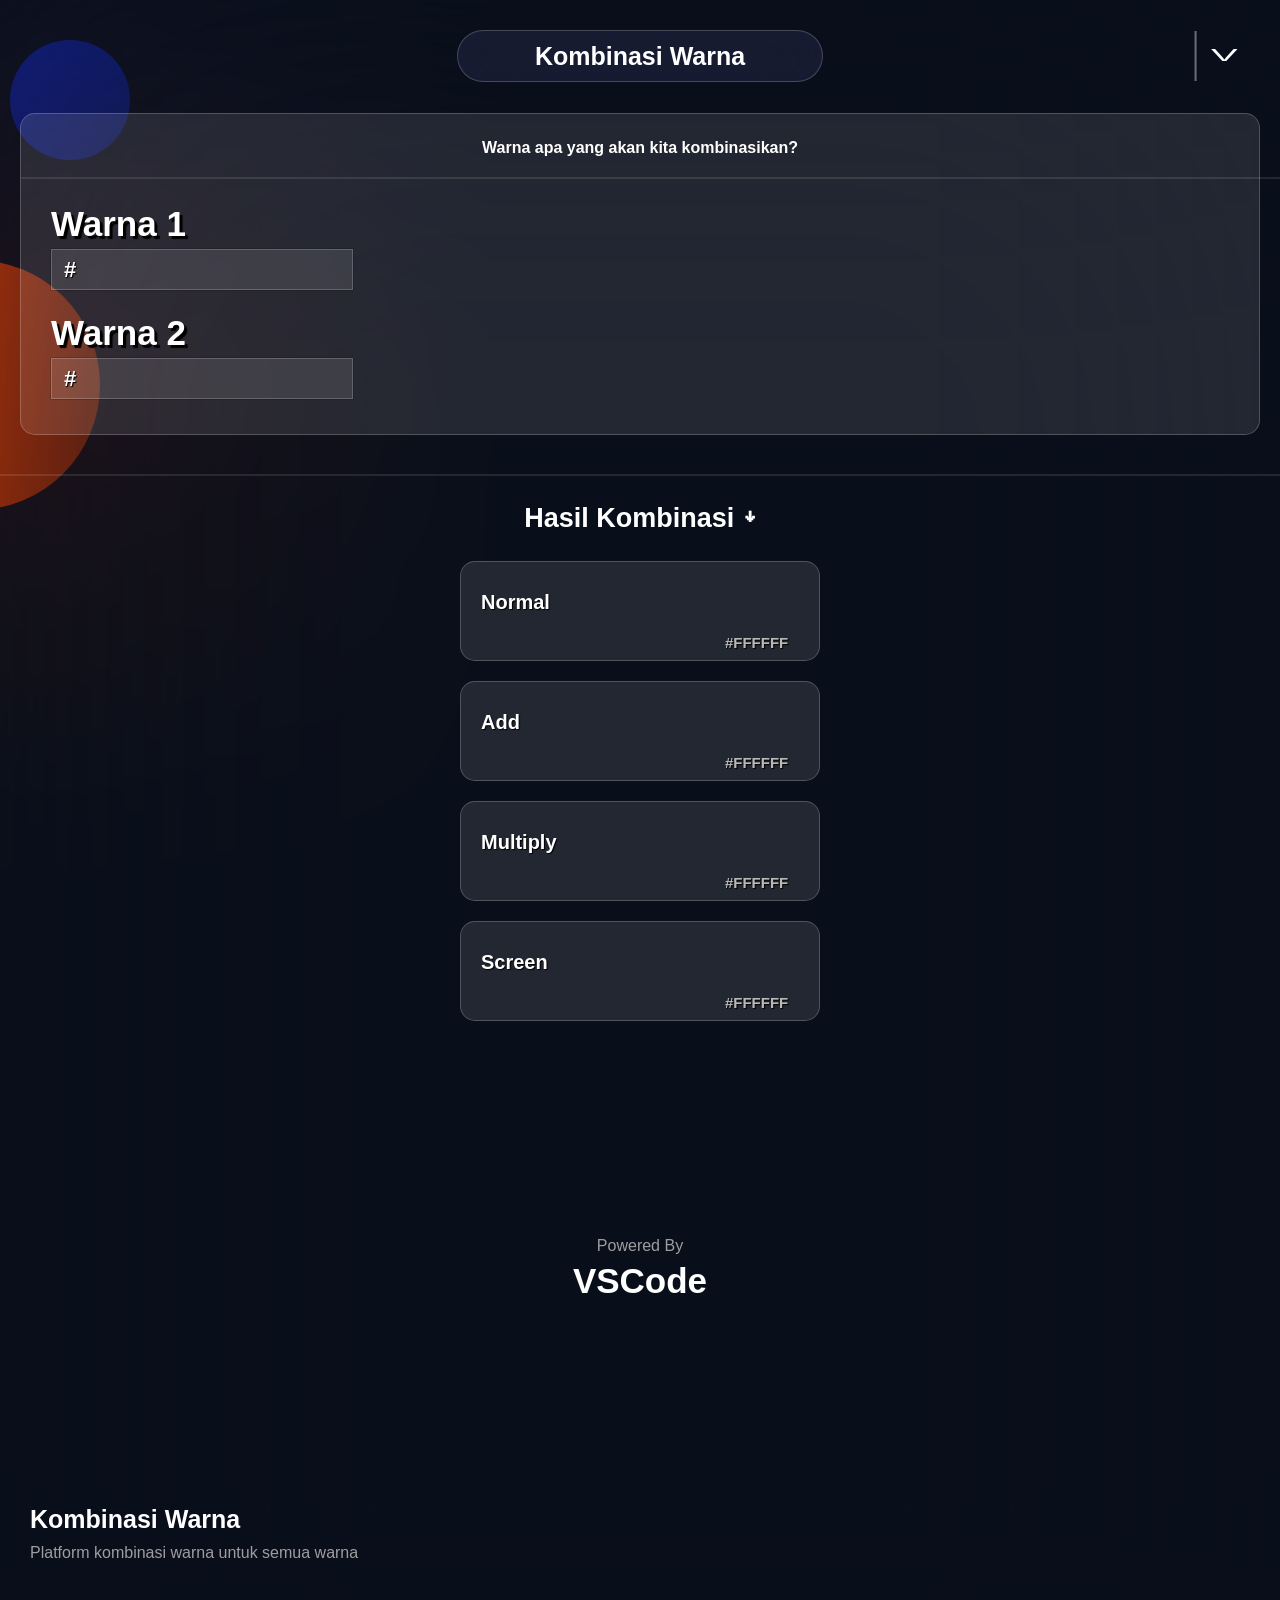
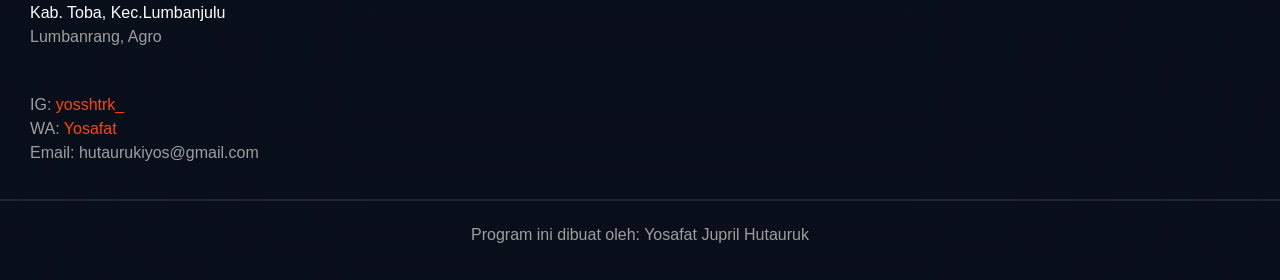
==== index.html @ 2672de22 "Update index.html" ====
<!doctype html>

<html>

<head>

   <title>TESTING</title>

   <meta name="viewport" content="width=device-width, initial-scale=1.0">

   <link href="style.css" rel="stylesheet">

   <script src="script.js"></script>

</head>

<body>

   <div class="judul">

      <p class="judull">Kombinasi Warna</p>

   </div>

   <div class="latar">

         <br><br><br><br><br>

      <div class="inputWarna">

         <p class="q">Warna apa yang akan kita kombinasikan?</p><br>

         <hr>

         <p class="teks1">

            Warna 1<br>

            <input type="text" class="warna1" id="input1" maxlength="6" 

               oninput="this.value = this.value.replace(/[^0-9A-Fa-f]/g, '').toUpperCase(); hitungWarna();">

            <div class="pagarr" id="pagarr1">

               <div class="pagar">#</div>

            </div>

         </p>

         

         <p class="teks2">

            Warna 2<br>

            <input type="text" class="warna2" id="input2" maxlength="6" 

               oninput="this.value = this.value.replace(/[^0-9A-Fa-f]/g, '').toUpperCase(); hitungWarna();">

            <div class="pagarr2" id="pagarr2">

               <div class="pagar2">#</div>

            </div>

         </p>

      </div> <br><br><br>



      <hr>

      <p class="teks3">Hasil Kombinasi ￬</p>



      <div class="slider-container">

         <div class="kamar">

            <div class="hasilWarna" id="boxNormal">

               <p>Normal</p>

               <p class="kode" id="kodeNormal">#FFFFFF</p>

            </div>

            <div class="hasilWarna" id="boxAdd">

               <p>Add</p>

               <p class="kode" id="kodeAdd">#FFFFFF</p>

            </div>

            <div class="hasilWarna" id="boxMultiply">

               <p>Multiply</p>

               <p class="kode" id="kodeMultiply">#FFFFFF</p>

            </div>

            <div class="hasilWarna" id="boxScreen">

               <p>Screen</p>

               <p class="kode" id="kodeScreen">#FFFFFF</p>

            </div>

         </div>

      

         <div class="kamar">

            <div class="hasilWarna" id="boxDarken">

               <p>Darken</p>

               <p class="kode" id="kodeDarken">#FFFFFF</p>

            </div>

            <div class="hasilWarna" id="boxLighten">

               <p>Lighten</p>

               <p class="kode" id="kodeLighten">#FFFFFF</p>

            </div>

            <div class="hasilWarna" id="boxDifference">

               <p>Difference</p>

               <p class="kode" id="kodeDifference">#FFFFFF</p>

            </div>

            <div class="hasilWarna" id="boxExclusion">

               <p>Exclusion</p>

               <p class="kode" id="kodeExclusion">#FFFFFF</p>

            </div>

         </div>

      

         <div class="kamar">

            <div class="hasilWarna" id="boxOverlay">

               <p>Overlay</p>

               <p class="kode" id="kodeOverlay">#FFFFFF</p>

            </div>

            <div class="hasilWarna" id="boxHardLight">

               <p>Hard Light</p>

               <p class="kode" id="kodeHardLight">#FFFFFF</p>

            </div>

            <div class="hasilWarna" id="boxSoftLight">

               <p>Soft Light</p>

               <p class="kode" id="kodeSoftLight">#FFFFFF</p>

            </div>

            <div class="hasilWarna" id="boxColorDodge">

               <p>Color Dodge</p>

               <p class="kode" id="kodeColorDodge">#FFFFFF</p>

            </div>

            <button type="button" class="tukar" onclick="tukar()">Tukar ↳↰</button>

         </div>

      

         <div class="kamar">

            <div class="hasilWarna" id="boxHue">

               <p>Hue</p>

               <p class="kode" id="kodeHue">#FFFFFF</p>

            </div>

            <div class="hasilWarna" id="boxColor">

               <p>Color</p>

               <p class="kode" id="kodeColor">#FFFFFF</p>

            </div>

            <div class="hasilWarna" id="boxColorBurn">

               <p>Color Burn</p>

               <p class="kode" id="kodeColorBurn">#FFFFFF</p>

            </div>

            <div class="hasilWarna" id="boxLuminosity">

               <p>Luminosity</p>

               <p class="kode" id="kodeLuminosity">#FFFFFF</p>

            </div>

            <button type="button" class="tukar" onclick="tukar()">Tukar ↳↰</button>

         </div>

      </div>

      

      <br><br><br><br><br><br><br>

      <p class="poweredBy">Powered By</p>

      <p class="by">VSCode</p>

      <br><br><br><br><br><br><br><br>

      <div class="penutup">

         <p class="penutup1">Kombinasi Warna</p>

         <p class="penutup2">Platform kombinasi warna untuk semua warna</p>

         <br><br>

         <p class="penutup3">Kab. Toba, Kec.Lumbanjulu</p>

         <p class="penutup4">Lumbanrang, Agro</p>

         <br>

         <p class="penutup5">IG: <a href="https://www.instagram.com/yosshtrk_">yosshtrk_</a></p>

         <p class="penutup6">WA: <a href="https://wa.me/6283892404543">Yosafat</a></p>

         <p class="penutup6">Email: hutaurukiyos@gmail.com</p>

      </div><br><br>

      

   <hr>

   <footer>

      <p class="footer">Program ini dibuat oleh: Yosafat Jupril Hutauruk</p>

   </footer>

   </div>

   

  <iframe src="https://github.com/EinSof2026/kombinasi-warna/ind.html" id="penjelasan"></iframe>

   

  <button type="button" onclick="v()" id="v" class="v">V</button>

  <button type="button" onclick="vevet()" id="vevet" class="vevet">V</button>

   

   <p class="v1" id="v1">V</p>

   

   <div class="bulat1"></div>

   <div class="bulat2"></div>

   <div class="bulat3"></div>

</body>

</html>
---- style.css ----
@keyframes bulat1{
   0%{
      opacity: 0.3;
   }

   100%{
      opacity: 1;
   }
}

@keyframes bulat2{
   0%{
      opacity: 0.7;
      top: 240px;
      background: rgba(96, 7, 155, 0.609);
   }

   100%{
      opacity: 1;
      top: 400px;
      background: rgba(56, 26, 189, 0.609);
   }
}

html{
   overflow-x: hidden;
}

body {
   color: white;
   font-family: arial;
   background: rgb(11, 17, 30);
   margin: 0;
   padding: 0;
   width: 100%;
   height: 100%;
   overflow-x: hidden;
   position: relative;
}

.judul{
   background: rgba(150, 150, 250, 0.1);
   justify-content: center;
   align-items: center;
   display: flex;
   height: 50px;
   width: 364px;
   border: 1px solid rgba(255, 255, 255, 0.2);
   border-radius: 40px;
   font-size: 13px;
   backdrop-filter: blur(30px);
   position: fixed;
   top: 30px;
   z-index: 99;
   left: 50%;
   transform: translateX(-50%);
}

.judull{
   color: white;
   text-decoration: none;
   font-weight: bold;
   font-size: 25px;
}

.v{
  background: transparent;
  color: transparent;
  font-family: Consolas;
  border-left: 1px solid rgba(255, 255, 255, 0.4);
  border-right: none;
  border-top: none;
  border-bottom: none;
  border-top-right-radius: 13px;
  border-bottom-right-radius: 13px;
  padding: 0;
  margin: 0;
  width: 25px;
  height: 50px;
  position: fixed;
  top: 30.5px;
  right: 42px;
  transform: scaleX(2.5);
  z-index: 999;
  visibility: visible;
}

.vevet{
  background: transparent;
  color: transparent;
  font-family: Consolas;
  border-left: none;
  border-right: 1px solid rgba(255, 255, 255, 0.4);
  border-top: none;
  border-bottom: none;
  border-top-left-radius: 13px;
  border-bottom-left-radius: 13px;
  padding: 0;
  margin: 0;
  width: 25px;
  height: 50px;
  position: fixed;
  top: 30.5px;
  right: 42px;
  transform: scaleX(2.5);
  z-index: 999;
  rotate: 180deg;
  visibility: hidden;
}

.v1{
  position: fixed;
  top: 30.5px;
  right: 50px;
  background: transparent;
  transform: rotateX(0deg) scaleX(2.5);
  transition: 0.8s;
  z-index: 998;
}

.inputWarna{
   margin-top: 25px;
   background: rgba(255, 255, 255, 0.1);
   font-size: 35px;
   height: 260px;
   padding: 30px;
   font-weight: bold;
   border: 1px solid rgba(255, 255, 255, 0.2);
   border-radius: 15px;
}

.q{
   text-align: center;
   margin-top: -5px;
   margin-bottom: -5px;
   font-size: 16px;
}

hr{
   border: 1px solid rgba(255, 255, 255, 0.1);
   width: 119.7%;
   margin-bottom: 25px;
   margin-top: -15px;
   margin-left: -30px;
}

.teks1{
   margin-top: 0;
   text-shadow: 3px 3px 1px black;
}

.warna1, .warna2{
   background: rgba(255, 255, 255, 0.1);
   border: 1px solid rgba(255, 255, 255, 0.2);
   padding: 8px;
   padding-left: 30px;
   width: 262px;
   color: white;
   font-size: 20px;
   transition: all 0.5s ease;
}

.pagarr{
   position: relative;
   top: -64.399px;
   left: 13px;
   background: transparent;
   font-size: 22px;
   height: 18px;
   width: 13px;
   display: flex;
   align-items: center;
   justify-content: center;
   transition: all 0.5s ease;
   overflow: hidden;
}

.pagar, .pagar2{
   width: 20px;
   padding: 0;
   color: inherit;
   text-shadow: 1px 1px 1px black;
}

.teks2{
   position: relative;
   top: -65px;
   left: 0;
   text-shadow: 3px 3px 1px black;
}

.pagarr2{
   position: relative;
   top: -129.399px;
   left: 13px;
   background: transparent;
   font-size: 22px;
   height: 18px;
   width: 13px;
   display: flex;
   align-items: center;
   justify-content: center;
   transition: all 0.5s ease;
   overflow: hidden;
}

input{
   text-transform: uppercase;
   text-shadow: 1px 1px 1px black;
   font-weight: medium;
   box-shadow: 0 0 1px black;
}

input:focus{
   outline: none;
}

.slider-container {
   display: flex;
   overflow-x: auto;
   scroll-snap-type: x mandatory; 
   scroll-behavior: smooth;
   width: 100%;
   gap: 15px; 
   padding-bottom: 20px;
}

.kamar {
   min-width: 100%;
   flex-shrink: 0;
   scroll-snap-align: center;
   scroll-snap-stop: always; 
   display: flex;
   flex-direction: column;
   align-items: center;
   gap: 20px;
   padding: 0;
   box-sizing: border-box;
}

.hasilWarna {
   background: rgba(255, 255, 255, 0.1);
   border: 1px solid rgba(255, 255, 255, 0.2);
   border-radius: 15px;
   font-weight: bold;
   font-size: 20px;
   height: 100px;
   padding: 0 20px;
   width: 360px !important; 
   max-width: 95vw;
   display: flex;
   flex-direction: column;
   justify-content: center;
   margin: 0 !important;
   position: relative !important;
   transition: all 0.3s ease;
   box-sizing: border-box;
}

.hasilWarna p{
   text-shadow: 1px 1px 1px black;
   transition:  all 0.3s ease;
}

.kode{
   margin: 0;
   font-size: 15px;
   margin-left: -20px;
   width: 96px;
   color: #b9b8b8;
   position: relative;
   left: 83%;
   text-shadow: 1px 1px 3px solid rgba(0, 0, 0, 0.553);
   transition:  all 0.3s ease;
}

.teks3{
   text-align: center;
   font-weight: bold;
   font-size: 27px;
}

.tukar{
   position: relative;
   bottom: 0;
   left: 120px;
   width: 90px;
   color: white;
   font-size: 15px;
   font-weight: bold;
   padding: 7px;
   backdrop-filter: blur(10px);
   background: rgba(255, 255, 255, 0.1);
   border: 1px solid rgba(255, 255, 255, 0.2);
   border-radius: 6px;
   box-shadow: 0 0 1px black;
   text-shadow: 1px 1px 1px black;
}

.poweredBy{
   text-align: center;
   color: #9e9e9e;
}

.by{
   margin-top: -10px;
   text-align: center;
   font-weight: bold;
   font-size: 35px;
}

.penutup1{
   font-weight: bold;
   font-size: 25px;
   margin-left: 10px;
}

.penutup2{
   color: #9e9e9e;
   margin-top: -15px;
   margin-left: 10px;
}

.penutup3{
   color: white;
   font-weight: medium;
   margin-top: -10px;
   margin-left: 10px;
}

.penutup4{
   margin-left: 10px;
   margin-top: -10px;
   color: #9e9e9e;
}

.penutup5{
   margin-left: 10px;
   color: #9e9e9e;
}

.penutup5 a, .penutup6 a{
   color: orangered;
   text-decoration: none;
}

.penutup6{
   margin-top: -10px;
   margin-left: 10px;
   color: #9e9e9e;
}

.footer{
   text-align: center;
   color: #9e9e9e;
}

.latar{
   margin-top: -22px;
   padding: 20px;
   min-height: 100vh;
   background: rgba(0, 0, 0, 0.1);
   backdrop-filter: blur(160px);
}

.bulat1{
   background: orangered;
   width: 250px;
   height: 250px;
   border-radius: 50%;
   position: fixed;
   top: 260px;
   left: -150px;
   z-index: -99;
   animation-name: bulat1;
   animation-duration: 1.4s;
   animation-iteration-count: infinite;
   animation-direction: alternate;
}

.bulat2{
   width: 250px;
   height: 250px;
   border-radius: 50%;
   position: fixed;
   left: 220px;
   z-index: -99;
   animation: bulat2 2s ease-in-out infinite alternate;
}

.bulat3{
   background: rgba(15, 41, 191, 0.841);
   width: 120px;
   height: 120px;
   border-radius: 50%;
   position: fixed;
   top: 40px;
   left: 10px;
   z-index: -99;
}

iframe{
margin-bottom: 30px;
  border: none;
  position: fixed;
  top: -385px;
  left: 170px;
  min-height: 100vh;
  width: 100%;
  transform: scale(0.001) rotatex(90deg);
  transition: 0.8s;
  z-index: 9;
  visibility: hidden;
  opacity: 0;
}
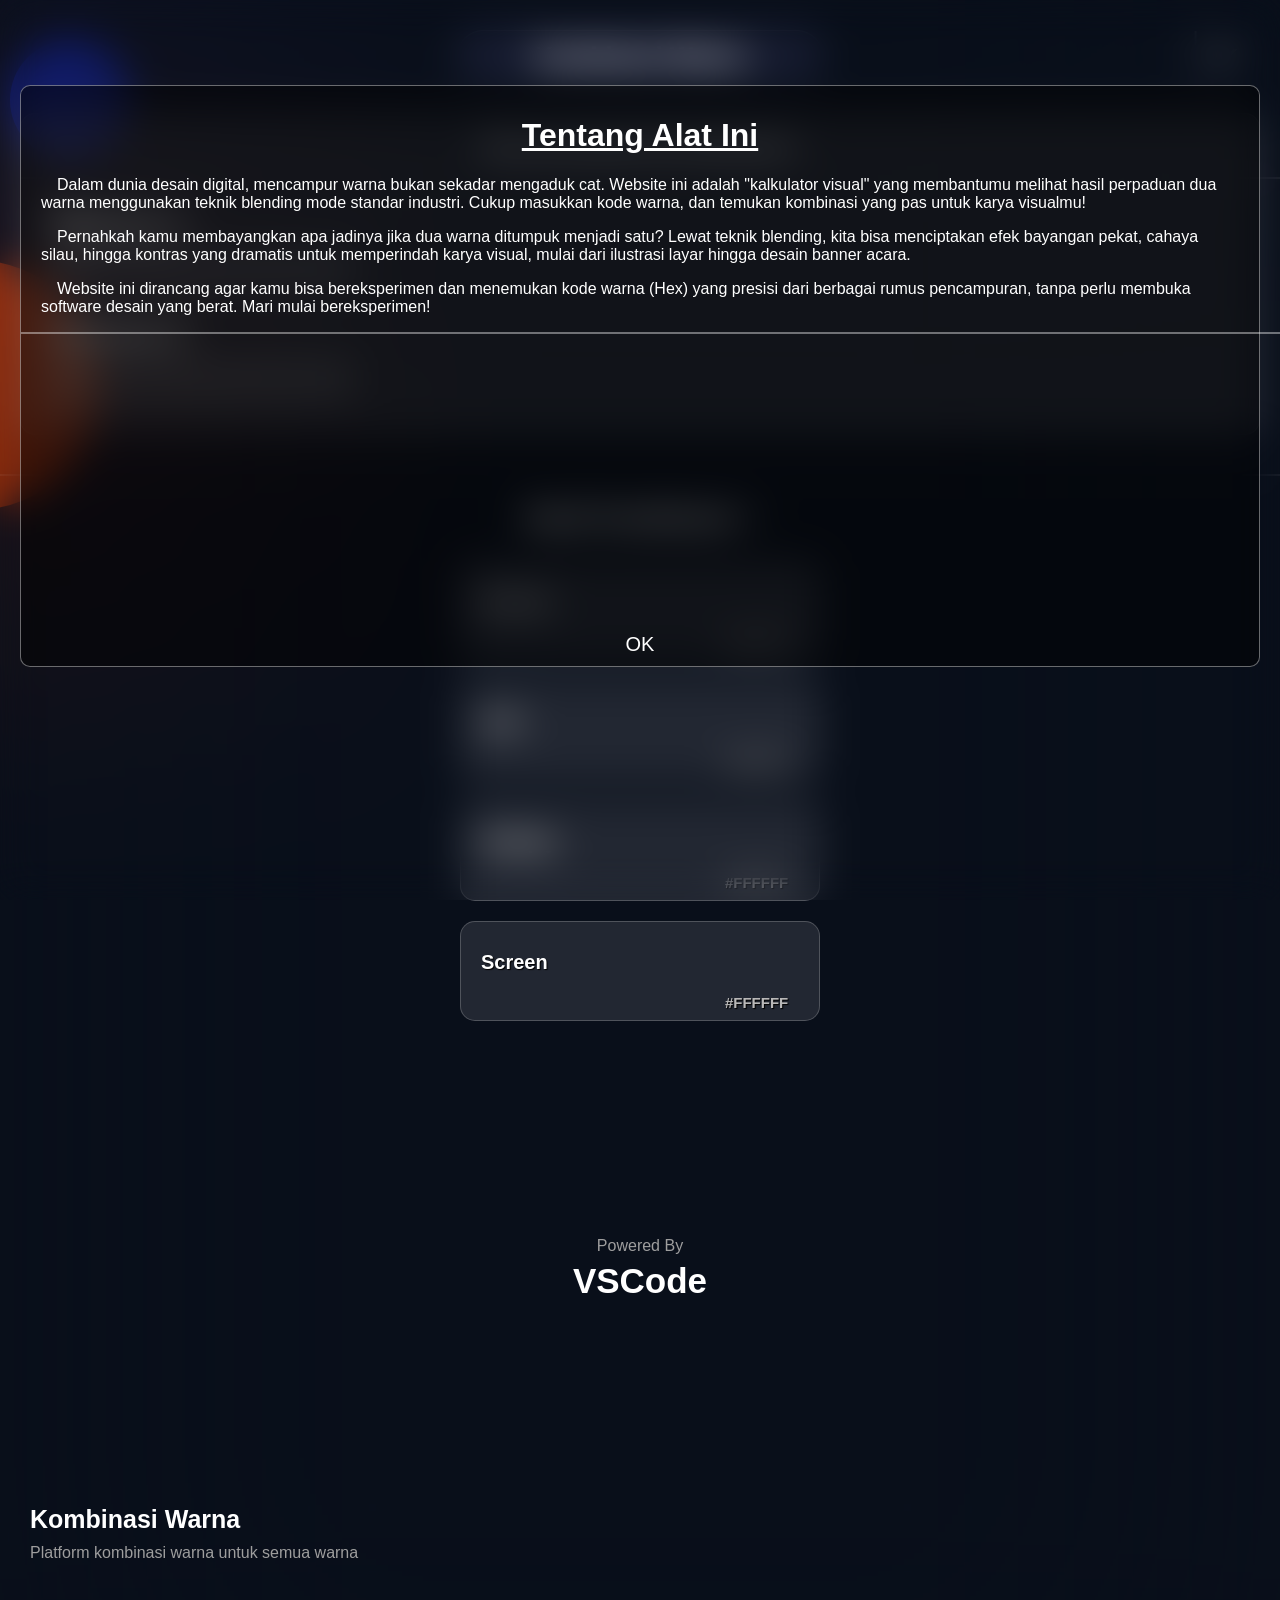
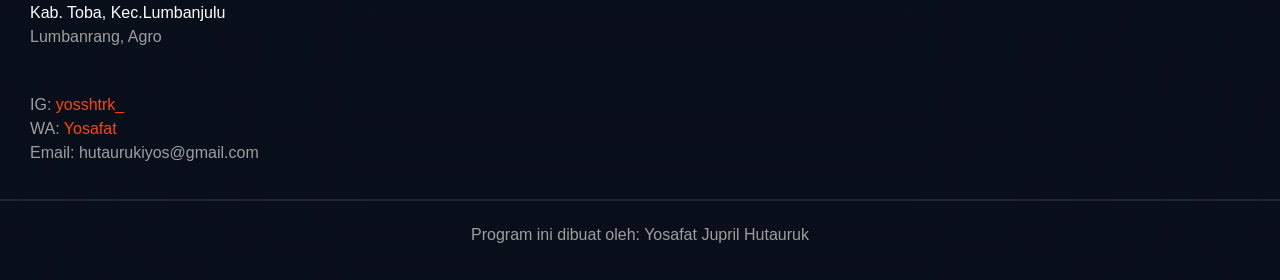
==== commit 9b7a7ff0: "Add files via upload" ====
--- a/index.html
+++ b/index.html
@@ -1,305 +1,343 @@
-<!doctype html>
-
-<html>
-
-<head>
-
-   <title>TESTING</title>
-
-   <meta name="viewport" content="width=device-width, initial-scale=1.0">
-
-   <link href="style.css" rel="stylesheet">
-
-   <script src="script.js"></script>
-
-</head>
-
-<body>
-
-   <div class="judul">
-
-      <p class="judull">Kombinasi Warna</p>
-
-   </div>
-
-   <div class="latar">
-
-         <br><br><br><br><br>
-
-      <div class="inputWarna">
-
-         <p class="q">Warna apa yang akan kita kombinasikan?</p><br>
-
-         <hr>
-
-         <p class="teks1">
-
-            Warna 1<br>
-
-            <input type="text" class="warna1" id="input1" maxlength="6" 
-
-               oninput="this.value = this.value.replace(/[^0-9A-Fa-f]/g, '').toUpperCase(); hitungWarna();">
-
-            <div class="pagarr" id="pagarr1">
-
-               <div class="pagar">#</div>
-
-            </div>
-
-         </p>
-
-         
-
-         <p class="teks2">
-
-            Warna 2<br>
-
-            <input type="text" class="warna2" id="input2" maxlength="6" 
-
-               oninput="this.value = this.value.replace(/[^0-9A-Fa-f]/g, '').toUpperCase(); hitungWarna();">
-
-            <div class="pagarr2" id="pagarr2">
-
-               <div class="pagar2">#</div>
-
-            </div>
-
-         </p>
-
-      </div> <br><br><br>
-
-
-
-      <hr>
-
-      <p class="teks3">Hasil Kombinasi ￬</p>
-
-
-
-      <div class="slider-container">
-
-         <div class="kamar">
-
-            <div class="hasilWarna" id="boxNormal">
-
-               <p>Normal</p>
-
-               <p class="kode" id="kodeNormal">#FFFFFF</p>
-
-            </div>
-
-            <div class="hasilWarna" id="boxAdd">
-
-               <p>Add</p>
-
-               <p class="kode" id="kodeAdd">#FFFFFF</p>
-
-            </div>
-
-            <div class="hasilWarna" id="boxMultiply">
-
-               <p>Multiply</p>
-
-               <p class="kode" id="kodeMultiply">#FFFFFF</p>
-
-            </div>
-
-            <div class="hasilWarna" id="boxScreen">
-
-               <p>Screen</p>
-
-               <p class="kode" id="kodeScreen">#FFFFFF</p>
-
-            </div>
-
-         </div>
-
-      
-
-         <div class="kamar">
-
-            <div class="hasilWarna" id="boxDarken">
-
-               <p>Darken</p>
-
-               <p class="kode" id="kodeDarken">#FFFFFF</p>
-
-            </div>
-
-            <div class="hasilWarna" id="boxLighten">
-
-               <p>Lighten</p>
-
-               <p class="kode" id="kodeLighten">#FFFFFF</p>
-
-            </div>
-
-            <div class="hasilWarna" id="boxDifference">
-
-               <p>Difference</p>
-
-               <p class="kode" id="kodeDifference">#FFFFFF</p>
-
-            </div>
-
-            <div class="hasilWarna" id="boxExclusion">
-
-               <p>Exclusion</p>
-
-               <p class="kode" id="kodeExclusion">#FFFFFF</p>
-
-            </div>
-
-         </div>
-
-      
-
-         <div class="kamar">
-
-            <div class="hasilWarna" id="boxOverlay">
-
-               <p>Overlay</p>
-
-               <p class="kode" id="kodeOverlay">#FFFFFF</p>
-
-            </div>
-
-            <div class="hasilWarna" id="boxHardLight">
-
-               <p>Hard Light</p>
-
-               <p class="kode" id="kodeHardLight">#FFFFFF</p>
-
-            </div>
-
-            <div class="hasilWarna" id="boxSoftLight">
-
-               <p>Soft Light</p>
-
-               <p class="kode" id="kodeSoftLight">#FFFFFF</p>
-
-            </div>
-
-            <div class="hasilWarna" id="boxColorDodge">
-
-               <p>Color Dodge</p>
-
-               <p class="kode" id="kodeColorDodge">#FFFFFF</p>
-
-            </div>
-
-            <button type="button" class="tukar" onclick="tukar()">Tukar ↳↰</button>
-
-         </div>
-
-      
-
-         <div class="kamar">
-
-            <div class="hasilWarna" id="boxHue">
-
-               <p>Hue</p>
-
-               <p class="kode" id="kodeHue">#FFFFFF</p>
-
-            </div>
-
-            <div class="hasilWarna" id="boxColor">
-
-               <p>Color</p>
-
-               <p class="kode" id="kodeColor">#FFFFFF</p>
-
-            </div>
-
-            <div class="hasilWarna" id="boxColorBurn">
-
-               <p>Color Burn</p>
-
-               <p class="kode" id="kodeColorBurn">#FFFFFF</p>
-
-            </div>
-
-            <div class="hasilWarna" id="boxLuminosity">
-
-               <p>Luminosity</p>
-
-               <p class="kode" id="kodeLuminosity">#FFFFFF</p>
-
-            </div>
-
-            <button type="button" class="tukar" onclick="tukar()">Tukar ↳↰</button>
-
-         </div>
-
-      </div>
-
-      
-
-      <br><br><br><br><br><br><br>
-
-      <p class="poweredBy">Powered By</p>
-
-      <p class="by">VSCode</p>
-
-      <br><br><br><br><br><br><br><br>
-
-      <div class="penutup">
-
-         <p class="penutup1">Kombinasi Warna</p>
-
-         <p class="penutup2">Platform kombinasi warna untuk semua warna</p>
-
-         <br><br>
-
-         <p class="penutup3">Kab. Toba, Kec.Lumbanjulu</p>
-
-         <p class="penutup4">Lumbanrang, Agro</p>
-
-         <br>
-
-         <p class="penutup5">IG: <a href="https://www.instagram.com/yosshtrk_">yosshtrk_</a></p>
-
-         <p class="penutup6">WA: <a href="https://wa.me/6283892404543">Yosafat</a></p>
-
-         <p class="penutup6">Email: hutaurukiyos@gmail.com</p>
-
-      </div><br><br>
-
-      
-
-   <hr>
-
-   <footer>
-
-      <p class="footer">Program ini dibuat oleh: Yosafat Jupril Hutauruk</p>
-
-   </footer>
-
-   </div>
-
-   
-
-  <iframe src="https://github.com/EinSof2026/kombinasi-warna/ind.html" id="penjelasan"></iframe>
-
-   
-
-  <button type="button" onclick="v()" id="v" class="v">V</button>
-
-  <button type="button" onclick="vevet()" id="vevet" class="vevet">V</button>
-
-   
-
-   <p class="v1" id="v1">V</p>
-
-   
-
-   <div class="bulat1"></div>
-
-   <div class="bulat2"></div>
-
-   <div class="bulat3"></div>
-
-</body>
-
-</html>
+<!doctype html>+
+<html>+
+<head>+
+   <title>TESTING</title>+
+   <meta name="viewport" content="width=device-width, initial-scale=1.0">+
+   <link href="style.css" rel="stylesheet">+
+   <script src="script.js"></script>+
+</head>+
+<body>+
+   <div class="judul">+
+      <p class="judull">Kombinasi Warna</p>+
+   </div>+
+   <div class="latar">+
+         <br><br><br><br><br>+
+      <div class="inputWarna">+
+         <p class="q">Warna apa yang akan kita kombinasikan?</p><br>+
+         <hr>+
+         <p class="teks1">+
+            Warna 1<br>+
+            <input type="text" class="warna1" id="input1" maxlength="6" +
+               oninput="this.value = this.value.replace(/[^0-9A-Fa-f]/g, '').toUpperCase(); hitungWarna();">+
+            <div class="pagarr" id="pagarr1">+
+               <div class="pagar">#</div>+
+            </div>+
+         </p>+
+         +
+         <p class="teks2">+
+            Warna 2<br>+
+            <input type="text" class="warna2" id="input2" maxlength="6" +
+               oninput="this.value = this.value.replace(/[^0-9A-Fa-f]/g, '').toUpperCase(); hitungWarna();">+
+            <div class="pagarr2" id="pagarr2">+
+               <div class="pagar2">#</div>+
+            </div>+
+         </p>+
+      </div> <br><br><br>+
++
+      <hr>+
+      <p class="teks3">Hasil Kombinasi ￬</p>+
++
+      <div class="slider-container">+
+         <div class="kamar">+
+            <div class="hasilWarna" id="boxNormal">+
+               <p>Normal</p>+
+               <p class="kode" id="kodeNormal">#FFFFFF</p>+
+            </div>+
+            <div class="hasilWarna" id="boxAdd">+
+               <p>Add</p>+
+               <p class="kode" id="kodeAdd">#FFFFFF</p>+
+            </div>+
+            <div class="hasilWarna" id="boxMultiply">+
+               <p>Multiply</p>+
+               <p class="kode" id="kodeMultiply">#FFFFFF</p>+
+            </div>+
+            <div class="hasilWarna" id="boxScreen">+
+               <p>Screen</p>+
+               <p class="kode" id="kodeScreen">#FFFFFF</p>+
+            </div>+
+         </div>+
+      +
+         <div class="kamar">+
+            <div class="hasilWarna" id="boxDarken">+
+               <p>Darken</p>+
+               <p class="kode" id="kodeDarken">#FFFFFF</p>+
+            </div>+
+            <div class="hasilWarna" id="boxLighten">+
+               <p>Lighten</p>+
+               <p class="kode" id="kodeLighten">#FFFFFF</p>+
+            </div>+
+            <div class="hasilWarna" id="boxDifference">+
+               <p>Difference</p>+
+               <p class="kode" id="kodeDifference">#FFFFFF</p>+
+            </div>+
+            <div class="hasilWarna" id="boxExclusion">+
+               <p>Exclusion</p>+
+               <p class="kode" id="kodeExclusion">#FFFFFF</p>+
+            </div>+
+         </div>+
+      +
+         <div class="kamar">+
+            <div class="hasilWarna" id="boxOverlay">+
+               <p>Overlay</p>+
+               <p class="kode" id="kodeOverlay">#FFFFFF</p>+
+            </div>+
+            <div class="hasilWarna" id="boxHardLight">+
+               <p>Hard Light</p>+
+               <p class="kode" id="kodeHardLight">#FFFFFF</p>+
+            </div>+
+            <div class="hasilWarna" id="boxSoftLight">+
+               <p>Soft Light</p>+
+               <p class="kode" id="kodeSoftLight">#FFFFFF</p>+
+            </div>+
+            <div class="hasilWarna" id="boxColorDodge">+
+               <p>Color Dodge</p>+
+               <p class="kode" id="kodeColorDodge">#FFFFFF</p>+
+            </div>+
+            <button type="button" class="tukar" onclick="tukar()">Tukar ↳↰</button>+
+         </div>+
+      +
+         <div class="kamar">+
+            <div class="hasilWarna" id="boxHue">+
+               <p>Hue</p>+
+               <p class="kode" id="kodeHue">#FFFFFF</p>+
+            </div>+
+            <div class="hasilWarna" id="boxColor">+
+               <p>Color</p>+
+               <p class="kode" id="kodeColor">#FFFFFF</p>+
+            </div>+
+            <div class="hasilWarna" id="boxColorBurn">+
+               <p>Color Burn</p>+
+               <p class="kode" id="kodeColorBurn">#FFFFFF</p>+
+            </div>+
+            <div class="hasilWarna" id="boxLuminosity">+
+               <p>Luminosity</p>+
+               <p class="kode" id="kodeLuminosity">#FFFFFF</p>+
+            </div>+
+            <button type="button" class="tukar" onclick="tukar()">Tukar ↳↰</button>+
+         </div>+
+      </div>+
+      +
+      <br><br><br><br><br><br><br>+
+      <p class="poweredBy">Powered By</p>+
+      <p class="by">VSCode</p>+
+      <br><br><br><br><br><br><br><br>+
+      <div class="penutup">+
+         <p class="penutup1">Kombinasi Warna</p>+
+         <p class="penutup2">Platform kombinasi warna untuk semua warna</p>+
+         <br><br>+
+         <p class="penutup3">Kab. Toba, Kec.Lumbanjulu</p>+
+         <p class="penutup4">Lumbanrang, Agro</p>+
+         <br>+
+         <p class="penutup5">IG: <a href="https://www.instagram.com/yosshtrk_">yosshtrk_</a></p>+
+         <p class="penutup6">WA: <a href="https://wa.me/6283892404543">Yosafat</a></p>+
+         <p class="penutup6">Email: hutaurukiyos@gmail.com</p>+
+      </div><br><br>+
+      +
+   <hr>+
+   <footer>+
+      <p class="footer">Program ini dibuat oleh: Yosafat Jupril Hutauruk</p>+
+   </footer>+
+   </div>+
+   +
+  <iframe src="penjel\ind.html" id="penjelasan"></iframe>+
+  +
+  <div class="interup" id="interup">+
+    <h1 class="h1sx">+
+      <u>Tentang Alat Ini</u>+
+    </h1>+
+    +
+    <p class="exp1">+
+      Dalam dunia desain digital, mencampur warna bukan sekadar mengaduk cat. Website ini adalah "kalkulator visual" yang membantumu melihat hasil perpaduan dua warna menggunakan teknik blending mode standar industri. Cukup masukkan kode warna, dan temukan kombinasi yang pas untuk karya visualmu!+
+    </p>+
+    <p class="exp2">Pernahkah kamu membayangkan apa jadinya jika dua warna ditumpuk menjadi satu? Lewat teknik blending, kita bisa menciptakan efek bayangan pekat, cahaya silau, hingga kontras yang dramatis untuk memperindah karya visual, mulai dari ilustrasi layar hingga desain banner acara.+
+    </p>+
+    <p class="exp3">+
+      Website ini dirancang agar kamu bisa bereksperimen dan menemukan kode warna (Hex) yang presisi dari berbagai rumus pencampuran, tanpa perlu membuka software desain yang berat. Mari mulai bereksperimen!+
+    </p>+
+    <hr class="hrrr">+
+    <button type="button" class="ok" id="ok" onclick="ok()">OK</button>+
+  </div>+
+  +
+  <div class="latarInterup" id="latarInterup"></div>+
+  +
+  <button type="button" onclick="v()" id="v" class="v">V</button>+
+  <button type="button" onclick="vevet()" id="vevet" class="vevet">V</button>+
+   +
+   <p class="v1" id="v1">V</p>+
+   +
+   <div class="bulat1"></div>+
+   <div class="bulat2"></div>+
+   <div class="bulat3"></div>+
+</body>+
+</html>
--- a/style.css
+++ b/style.css
@@ -826,4 +826,128 @@
 
   opacity: 0; 
+}+
++
+.latarInterup{+
+  position: fixed;+
+  top: 0;+
+  height: 100vh;+
+  width: 100%;+
+  background: transparent;+
+  backdrop-filter: blur(20px);+
+  z-index: 99998;+
+  visibility: visible;+
+}+
++
+.interup{+
+  margin: 20px;+
+  background: rgba(0, 0, 0, 0.5);+
+  padding: 20px;+
+  padding-top: 10px;+
+  border: 1px solid rgba(255, 255, 255, 0.4);+
+  border-radius: 10px;+
+  position: fixed;+
+  top: 65px;+
+  z-index: 99999;+
+  height: 550px;+
+  visibility: visible;+
+}+
++
+.h1sx{+
+  text-align: center;+
+}+
++
+.hrr{+
+  border: 1px solid white;+
+  width: 112.3%;+
+  margin-top: 10px;+
+  margin-left: -20px;+
+  padding: 0;+
+}+
++
+.exp1, .exp2, .exp3{+
+  text-indent: 1em;+
+}+
++
+.hrrr{+
+  border: 1px solid rgba(255, 255, 255, 0.4);+
+  width: 112.3%;+
+  margin-top: 10px;+
+  margin-left: -20px;+
+  padding: 0;+
+}+
++
+.ok{+
+  position: absolute;+
+  bottom: 0;+
+  left: 0;+
+  padding-bottom: 10px;+
+  width: 100%;+
+  height: 35px;+
+  font-size: 20px;+
+  border: 0;+
+  background: transparent;+
+  color: white;+
 }
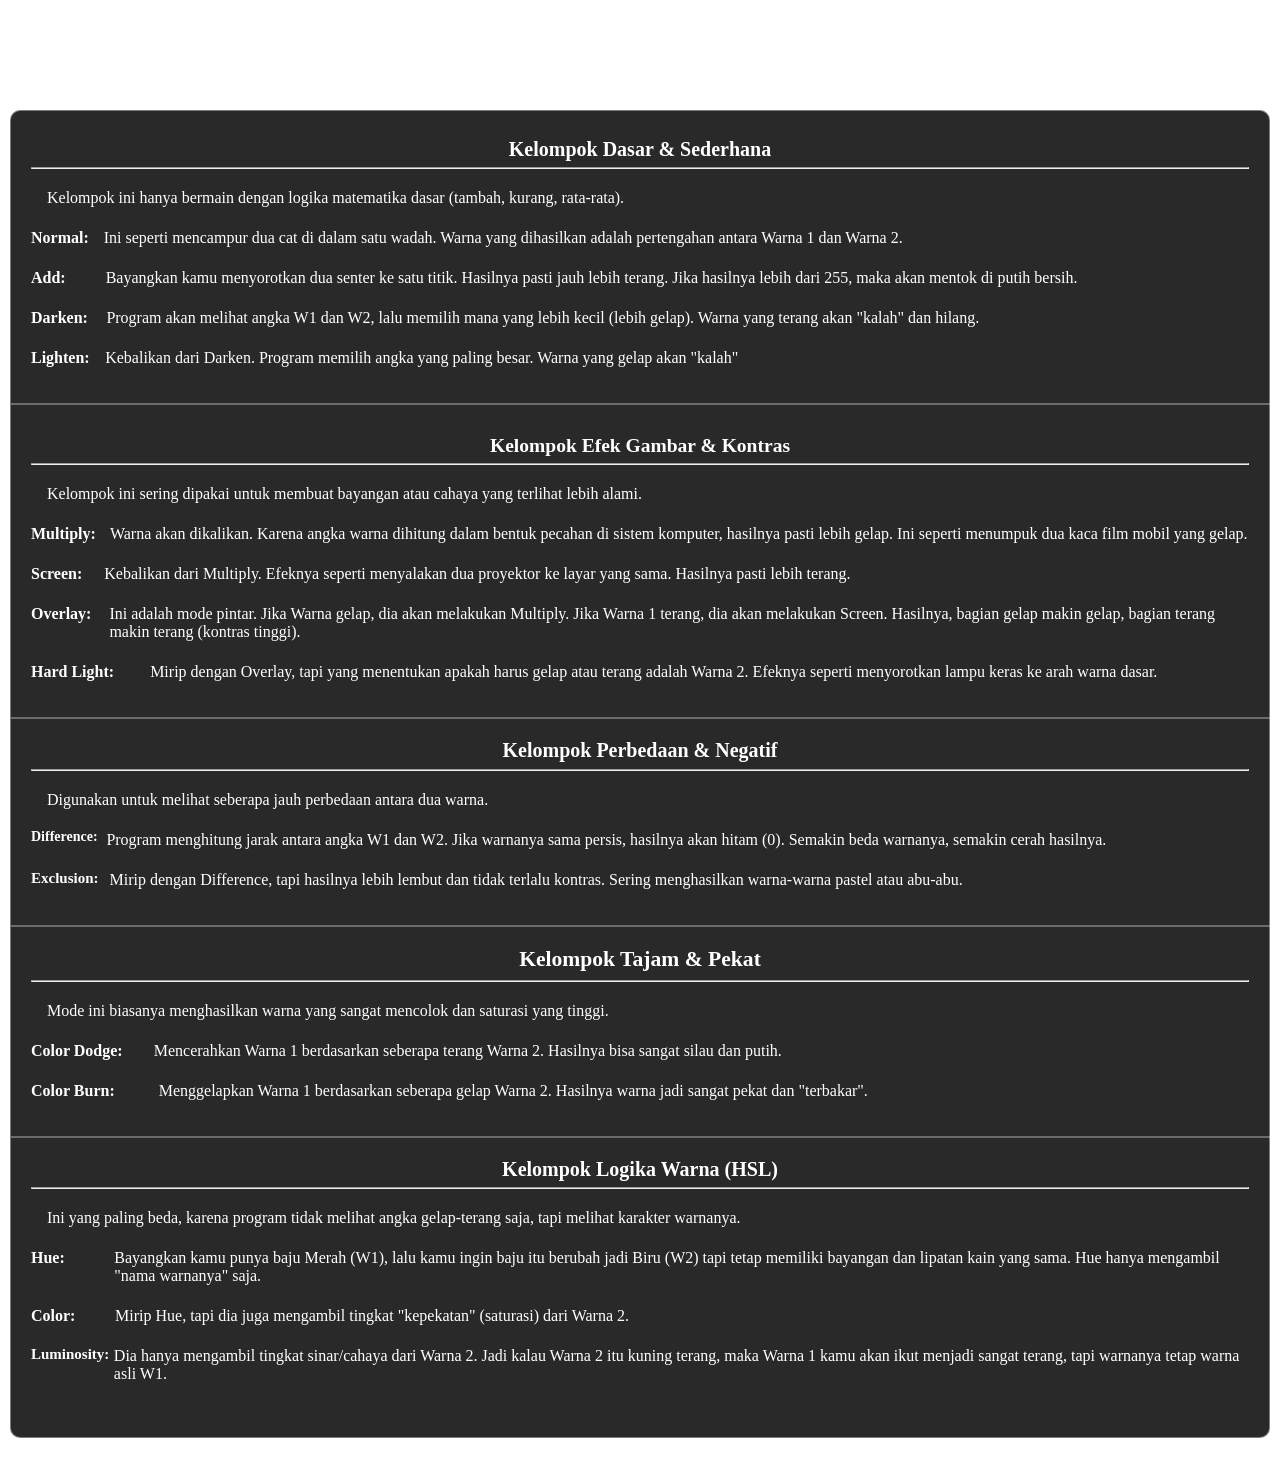
==== commit ac622970: "Add files via upload" ====
--- a/index.html
+++ b/index.html
@@ -1,343 +1,224 @@
-<!doctype html>-
-<html>-
-<head>-
-   <title>TESTING</title>-
-   <meta name="viewport" content="width=device-width, initial-scale=1.0">-
-   <link href="style.css" rel="stylesheet">-
-   <script src="script.js"></script>-
-</head>-
-<body>-
-   <div class="judul">-
-      <p class="judull">Kombinasi Warna</p>-
-   </div>-
-   <div class="latar">-
-         <br><br><br><br><br>-
-      <div class="inputWarna">-
-         <p class="q">Warna apa yang akan kita kombinasikan?</p><br>-
-         <hr>-
-         <p class="teks1">-
-            Warna 1<br>-
-            <input type="text" class="warna1" id="input1" maxlength="6" -
-               oninput="this.value = this.value.replace(/[^0-9A-Fa-f]/g, '').toUpperCase(); hitungWarna();">-
-            <div class="pagarr" id="pagarr1">-
-               <div class="pagar">#</div>-
-            </div>-
-         </p>-
-         -
-         <p class="teks2">-
-            Warna 2<br>-
-            <input type="text" class="warna2" id="input2" maxlength="6" -
-               oninput="this.value = this.value.replace(/[^0-9A-Fa-f]/g, '').toUpperCase(); hitungWarna();">-
-            <div class="pagarr2" id="pagarr2">-
-               <div class="pagar2">#</div>-
-            </div>-
-         </p>-
-      </div> <br><br><br>-
--
-      <hr>-
-      <p class="teks3">Hasil Kombinasi ￬</p>-
--
-      <div class="slider-container">-
-         <div class="kamar">-
-            <div class="hasilWarna" id="boxNormal">-
-               <p>Normal</p>-
-               <p class="kode" id="kodeNormal">#FFFFFF</p>-
-            </div>-
-            <div class="hasilWarna" id="boxAdd">-
-               <p>Add</p>-
-               <p class="kode" id="kodeAdd">#FFFFFF</p>-
-            </div>-
-            <div class="hasilWarna" id="boxMultiply">-
-               <p>Multiply</p>-
-               <p class="kode" id="kodeMultiply">#FFFFFF</p>-
-            </div>-
-            <div class="hasilWarna" id="boxScreen">-
-               <p>Screen</p>-
-               <p class="kode" id="kodeScreen">#FFFFFF</p>-
-            </div>-
-         </div>-
-      -
-         <div class="kamar">-
-            <div class="hasilWarna" id="boxDarken">-
-               <p>Darken</p>-
-               <p class="kode" id="kodeDarken">#FFFFFF</p>-
-            </div>-
-            <div class="hasilWarna" id="boxLighten">-
-               <p>Lighten</p>-
-               <p class="kode" id="kodeLighten">#FFFFFF</p>-
-            </div>-
-            <div class="hasilWarna" id="boxDifference">-
-               <p>Difference</p>-
-               <p class="kode" id="kodeDifference">#FFFFFF</p>-
-            </div>-
-            <div class="hasilWarna" id="boxExclusion">-
-               <p>Exclusion</p>-
-               <p class="kode" id="kodeExclusion">#FFFFFF</p>-
-            </div>-
-         </div>-
-      -
-         <div class="kamar">-
-            <div class="hasilWarna" id="boxOverlay">-
-               <p>Overlay</p>-
-               <p class="kode" id="kodeOverlay">#FFFFFF</p>-
-            </div>-
-            <div class="hasilWarna" id="boxHardLight">-
-               <p>Hard Light</p>-
-               <p class="kode" id="kodeHardLight">#FFFFFF</p>-
-            </div>-
-            <div class="hasilWarna" id="boxSoftLight">-
-               <p>Soft Light</p>-
-               <p class="kode" id="kodeSoftLight">#FFFFFF</p>-
-            </div>-
-            <div class="hasilWarna" id="boxColorDodge">-
-               <p>Color Dodge</p>-
-               <p class="kode" id="kodeColorDodge">#FFFFFF</p>-
-            </div>-
-            <button type="button" class="tukar" onclick="tukar()">Tukar ↳↰</button>-
-         </div>-
-      -
-         <div class="kamar">-
-            <div class="hasilWarna" id="boxHue">-
-               <p>Hue</p>-
-               <p class="kode" id="kodeHue">#FFFFFF</p>-
-            </div>-
-            <div class="hasilWarna" id="boxColor">-
-               <p>Color</p>-
-               <p class="kode" id="kodeColor">#FFFFFF</p>-
-            </div>-
-            <div class="hasilWarna" id="boxColorBurn">-
-               <p>Color Burn</p>-
-               <p class="kode" id="kodeColorBurn">#FFFFFF</p>-
-            </div>-
-            <div class="hasilWarna" id="boxLuminosity">-
-               <p>Luminosity</p>-
-               <p class="kode" id="kodeLuminosity">#FFFFFF</p>-
-            </div>-
-            <button type="button" class="tukar" onclick="tukar()">Tukar ↳↰</button>-
-         </div>-
-      </div>-
-      -
-      <br><br><br><br><br><br><br>-
-      <p class="poweredBy">Powered By</p>-
-      <p class="by">VSCode</p>-
-      <br><br><br><br><br><br><br><br>-
-      <div class="penutup">-
-         <p class="penutup1">Kombinasi Warna</p>-
-         <p class="penutup2">Platform kombinasi warna untuk semua warna</p>-
-         <br><br>-
-         <p class="penutup3">Kab. Toba, Kec.Lumbanjulu</p>-
-         <p class="penutup4">Lumbanrang, Agro</p>-
-         <br>-
-         <p class="penutup5">IG: <a href="https://www.instagram.com/yosshtrk_">yosshtrk_</a></p>-
-         <p class="penutup6">WA: <a href="https://wa.me/6283892404543">Yosafat</a></p>-
-         <p class="penutup6">Email: hutaurukiyos@gmail.com</p>-
-      </div><br><br>-
-      -
-   <hr>-
-   <footer>-
-      <p class="footer">Program ini dibuat oleh: Yosafat Jupril Hutauruk</p>-
-   </footer>-
-   </div>-
-   -
-  <iframe src="penjel\ind.html" id="penjelasan"></iframe>-
-  -
-  <div class="interup" id="interup">-
-    <h1 class="h1sx">-
-      <u>Tentang Alat Ini</u>-
-    </h1>-
-    -
-    <p class="exp1">-
-      Dalam dunia desain digital, mencampur warna bukan sekadar mengaduk cat. Website ini adalah "kalkulator visual" yang membantumu melihat hasil perpaduan dua warna menggunakan teknik blending mode standar industri. Cukup masukkan kode warna, dan temukan kombinasi yang pas untuk karya visualmu!-
-    </p>-
-    <p class="exp2">Pernahkah kamu membayangkan apa jadinya jika dua warna ditumpuk menjadi satu? Lewat teknik blending, kita bisa menciptakan efek bayangan pekat, cahaya silau, hingga kontras yang dramatis untuk memperindah karya visual, mulai dari ilustrasi layar hingga desain banner acara.-
-    </p>-
-    <p class="exp3">-
-      Website ini dirancang agar kamu bisa bereksperimen dan menemukan kode warna (Hex) yang presisi dari berbagai rumus pencampuran, tanpa perlu membuka software desain yang berat. Mari mulai bereksperimen!-
-    </p>-
-    <hr class="hrrr">-
-    <button type="button" class="ok" id="ok" onclick="ok()">OK</button>-
-  </div>-
-  -
-  <div class="latarInterup" id="latarInterup"></div>-
-  -
-  <button type="button" onclick="v()" id="v" class="v">V</button>-
-  <button type="button" onclick="vevet()" id="vevet" class="vevet">V</button>-
-   -
-   <p class="v1" id="v1">V</p>-
-   -
-   <div class="bulat1"></div>-
-   <div class="bulat2"></div>-
-   <div class="bulat3"></div>-
-</body>-
+<!doctype html>
+<html>
+<head>
+  <link rel="stylesheet" href="sty.css">
+  <meta name="viewport" content="width=device-width, initial-scale=1.0">
+</head>
+<body>
+  <div class="penjelasan">
+    <h2 class="h2st">
+      Kelompok Dasar & Sederhana
+    </h2>
+      <hr>
+    <p class="ket">
+      Kelompok ini hanya bermain dengan logika matematika dasar (tambah, kurang, rata-rata).
+    </p>
+    
+    <div class="normal">
+      <p>
+        <b>
+          Normal:
+        </b>
+      </p>
+      <p>
+        Ini seperti mencampur dua cat di dalam satu wadah. Warna yang dihasilkan adalah pertengahan antara Warna 1 dan Warna 2.
+      </p>
+    </div>
+    
+    <div class="add">
+      <p>
+        <b>
+          Add:
+        </b>
+      </p>
+      <p>
+        Bayangkan kamu menyorotkan dua senter ke satu titik. Hasilnya pasti jauh lebih terang. Jika hasilnya lebih dari 255, maka akan mentok di putih bersih.
+        </p>
+    </div>
+    
+    <div class="darken">
+      <p>
+        <b>
+          Darken:
+        </b>
+      </p>
+      <p>
+        Program akan melihat angka W1 dan W2, lalu memilih mana yang lebih kecil (lebih gelap). Warna yang terang akan "kalah" dan hilang.
+      </p>
+    </div>
+    
+    <div class="lighten">
+      <p>
+        <b>
+          Lighten:
+        </b>
+      </p>
+      <p>
+        Kebalikan dari Darken. Program memilih angka yang paling besar. Warna yang gelap akan "kalah"
+      </p>
+    </div>
+    
+    <hr class="hrr">
+    
+    <h2 class="h2nd">
+      Kelompok Efek Gambar & Kontras
+    </h2>
+      <hr>
+    <p class="ket">
+      Kelompok ini sering dipakai untuk membuat bayangan atau cahaya yang terlihat lebih alami.
+    </p>
+    
+    <div class="multiply">
+      <p>
+        <b>
+          Multiply:
+        </b>
+      </p>
+      <p>
+        Warna akan dikalikan. Karena angka warna dihitung dalam bentuk pecahan di sistem komputer, hasilnya pasti lebih gelap. Ini seperti menumpuk dua kaca film mobil yang gelap.
+      </p>
+    </div>
+    
+    <div class="screen">
+      <p>
+        <b>
+          Screen:
+        </b>
+      </p>
+      <p>
+        Kebalikan dari Multiply. Efeknya seperti menyalakan dua proyektor ke layar yang sama. Hasilnya pasti lebih terang.
+        </p>
+    </div>
+    
+    <div class="overlay">
+      <p>
+        <b>
+          Overlay:
+        </b>
+      </p>
+      <p>
+        Ini adalah mode pintar. Jika Warna gelap, dia akan melakukan Multiply. Jika Warna 1 terang, dia akan melakukan Screen. Hasilnya, bagian gelap makin gelap, bagian terang makin terang (kontras tinggi).
+      </p>
+    </div>
+    
+    <div class="hardLight">
+      <p>
+        <b>
+          Hard Light:
+        </b>
+      </p>
+      <p>
+        Mirip dengan Overlay, tapi yang menentukan apakah harus gelap atau terang adalah Warna 2. Efeknya seperti menyorotkan lampu keras ke arah warna dasar.
+      </p>
+    </div>
+    
+    <hr class="hrr">
+    
+    <h2 class="h2rd">
+      Kelompok Perbedaan & Negatif
+    </h2>
+      <hr>
+    <p class="ket">
+      Digunakan untuk melihat seberapa jauh perbedaan antara dua warna.
+    </p>
+    
+    <div class="difference">
+      <p style="font-size: 14px;">
+        <b>
+          Difference:
+        </b>
+      </p>
+      <p>
+        Program menghitung jarak antara angka W1 dan W2. Jika warnanya sama persis, hasilnya akan hitam (0). Semakin beda warnanya, semakin cerah hasilnya.
+      </p>
+    </div>
+    
+    <div class="exclusion">
+      <p style="font-size: 15px;">
+        <b>
+          Exclusion:
+        </b>
+      </p>
+      <p>
+        Mirip dengan Difference, tapi hasilnya lebih lembut dan tidak terlalu kontras. Sering menghasilkan warna-warna pastel atau abu-abu.
+      </p>
+    </div>
+    
+    <hr class="hrr">
+    
+    <h2 class="h2th">
+      Kelompok Tajam & Pekat
+    </h2>
+      <hr>
+    <p class="ket">
+      Mode ini biasanya menghasilkan warna yang sangat mencolok dan saturasi yang tinggi.
+    </p>
+    
+    <div class="colorDodge">
+      <p>
+        <b>
+          Color Dodge:
+        </b>
+      </p>
+      <p>
+        Mencerahkan Warna 1 berdasarkan seberapa terang Warna 2. Hasilnya bisa sangat silau dan putih.
+      </p>
+    </div>
+    
+    <div class="colorBurn">
+      <p>
+        <b>
+          Color Burn:
+        </b>
+      </p>
+      <p>
+        Menggelapkan Warna 1 berdasarkan seberapa gelap Warna 2. Hasilnya warna jadi sangat pekat dan "terbakar".
+      </p>
+    </div>
+    
+    <hr class="hrr">
+    
+    <h2 class="h2fv">
+      Kelompok Logika Warna (HSL)
+    </h2>
+      <hr>
+    <p class="ket">
+      Ini yang paling beda, karena program tidak melihat angka gelap-terang saja, tapi melihat karakter warnanya.
+    </p>
+    
+    <div class="hue">
+      <p>
+        <b>
+          Hue:
+        </b>
+      </p>
+      <p>
+        Bayangkan kamu punya baju Merah (W1), lalu kamu ingin baju itu berubah jadi Biru (W2) tapi tetap memiliki bayangan dan lipatan kain yang sama. Hue hanya mengambil "nama warnanya" saja.
+      </p>
+    </div>
+    
+    <div class="color">
+      <p>
+        <b>
+          Color:
+        </b>
+      </p>
+      <p>
+        Mirip Hue, tapi dia juga mengambil tingkat "kepekatan" (saturasi) dari Warna 2.
+      </p>
+    </div>
+    
+    <div class="luminosity">
+      <p style="font-size: 15px;">
+        <b>
+          Luminosity:
+        </b>
+      </p>
+      <p>
+        Dia hanya mengambil tingkat sinar/cahaya dari Warna 2. Jadi kalau Warna 2 itu kuning terang, maka Warna 1 kamu akan ikut menjadi sangat terang, tapi warnanya tetap warna asli W1.
+      </p>
+    </div><br>
+  </div>
+  
+</body>
 </html>
--- a/sty.css
+++ b/sty.css
@@ -0,0 +1,134 @@
+body{
+  margin: 0;
+  padding: 10px;
+  padding-top: 110px;
+  padding-bottom: 30px;
+  background: transparent;
+  color: white;
+  overflow-x: hidden;
+}
+
+img{
+  width: 100%;
+  height: 100%;
+  position: fixed;
+  top: 0;
+  z-index: -999;
+}
+
+.penjelasan{
+  background: rgba(0, 0, 0, 0.84);
+  padding: 20px;
+  padding-top: 10px;
+  border: 1px solid rgba(255, 255, 255, 0.4);
+  border-radius: 10px;
+}
+
+.h2st, .h2nd, .h2rd, .h2th, .h2fv{
+  text-align: center;
+}
+
+.normal, .add, .darken, .lighten, .multiply, .screen, .overlay, .hardLight, .difference, .exclusion, .colorDodge, .colorBurn, .hue, .color, .luminosity{
+  margin-top: -10px;
+  display: flex;
+}
+
+.h2st{
+  font-size: 125%;
+}
+
+hr{
+  margin-top: -10px;
+  margin-bottom: 20px;
+}
+
+.ket{
+  text-indent: 1em;
+}
+
+.normal{
+  gap: 15px;
+}
+
+.add{
+  gap: 40px;
+}
+
+.darken{
+  gap: 18.5px;
+}
+
+.lighten{
+  gap: 15.5px;
+  margin-bottom: 30px;
+}
+
+.hrr{
+  width: 111.89%;
+  margin-left: -20px;
+  border: 1px solid rgba(255, 255, 255, 0.3);
+}
+
+.h2nd{
+  font-size: 122%;
+  margin-top: 30px;
+}
+
+.multiply{
+  gap: 14px;
+}
+
+.screen{
+  gap: 22px;
+}
+
+.overlay{
+  gap: 18px;
+}
+
+.hardLight{
+  gap: 36px;
+  margin-bottom: 30px;
+}
+
+.h2rd{
+  font-size: 125%;
+}
+
+.difference{
+  gap: 8.8px;
+}
+
+.exclusion{
+  gap: 11px;
+  margin-bottom: 30px;
+}
+
+.h2th{
+  font-size: 135%;
+}
+
+.colorDodge{
+  gap: 31px;
+}
+
+.colorBurn{
+  gap: 44px;
+  margin-bottom: 30px;
+}
+
+.h2fv{
+  font-size: 125%;
+}
+
+.hue{
+  gap: 49.5px;
+}
+
+.color{
+  gap: 39.6px;
+}
+
+.luminosity{
+  gap: 4.5px;
+}
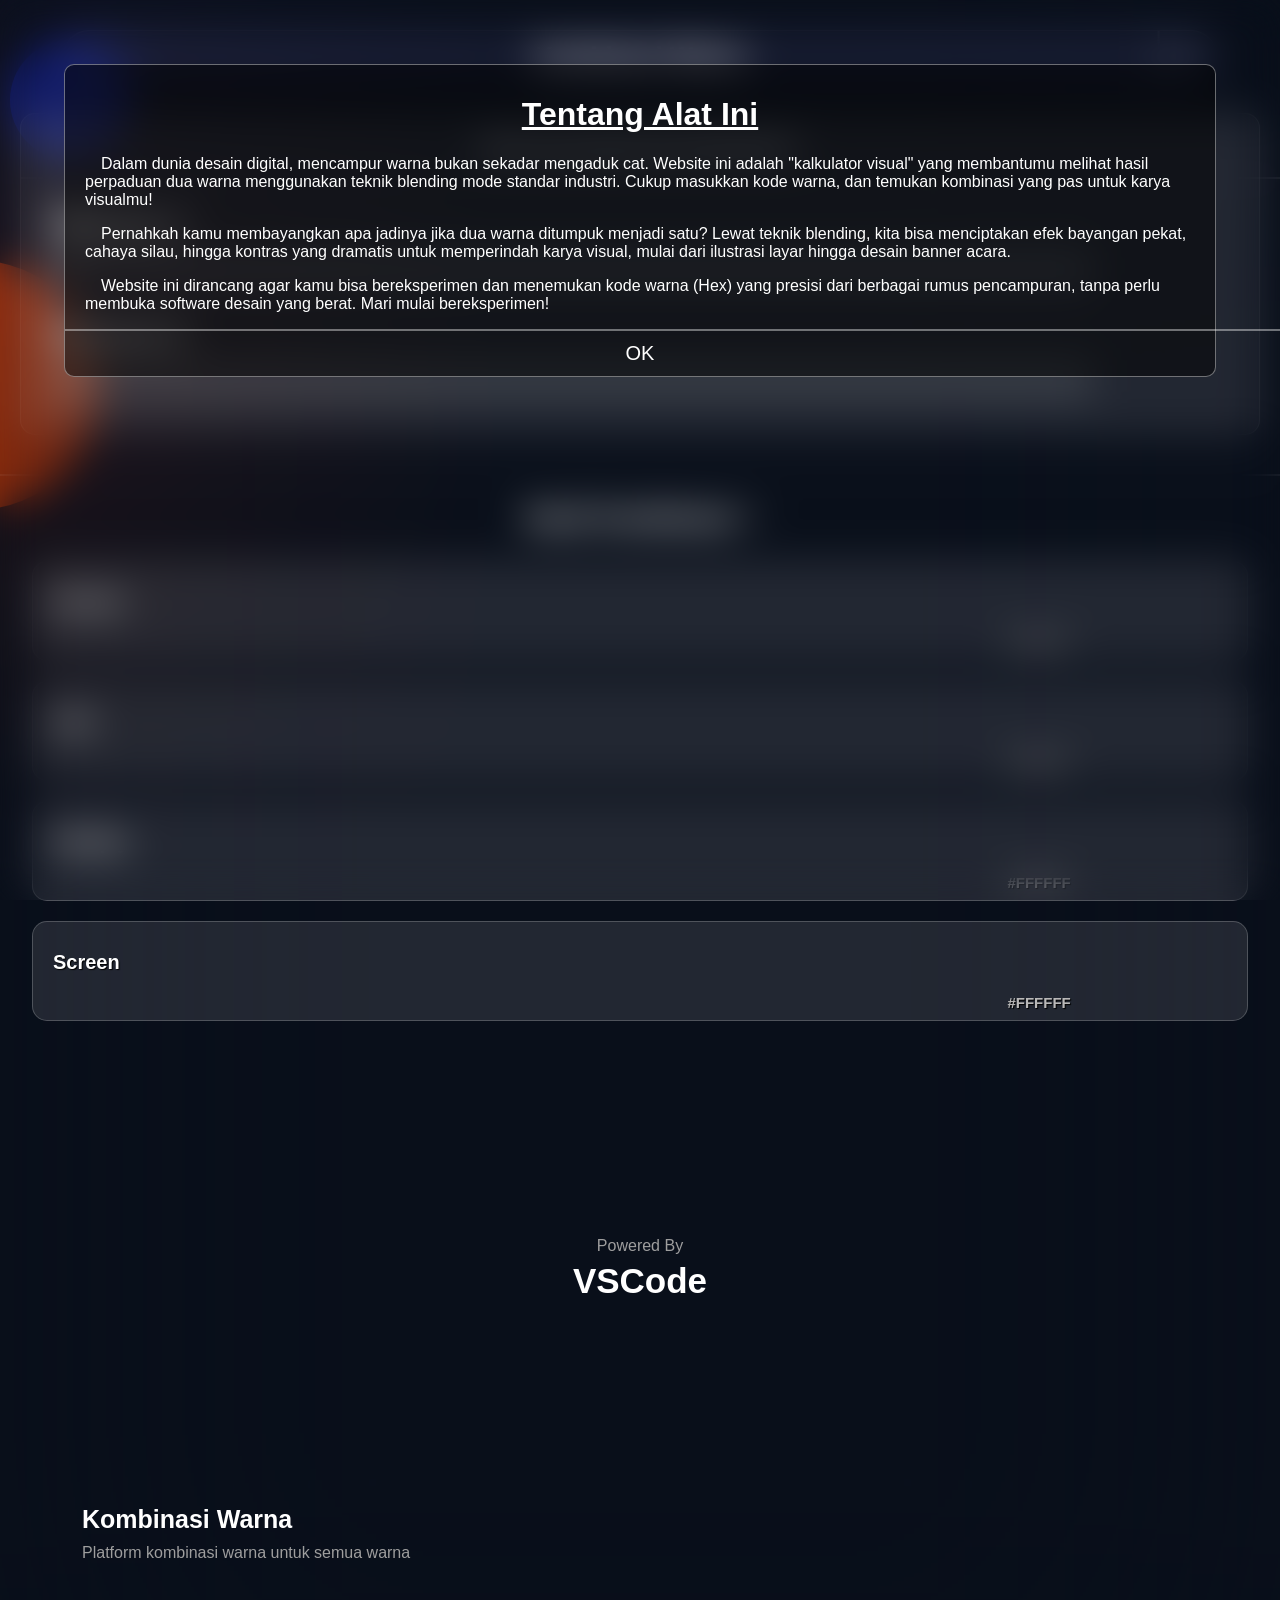
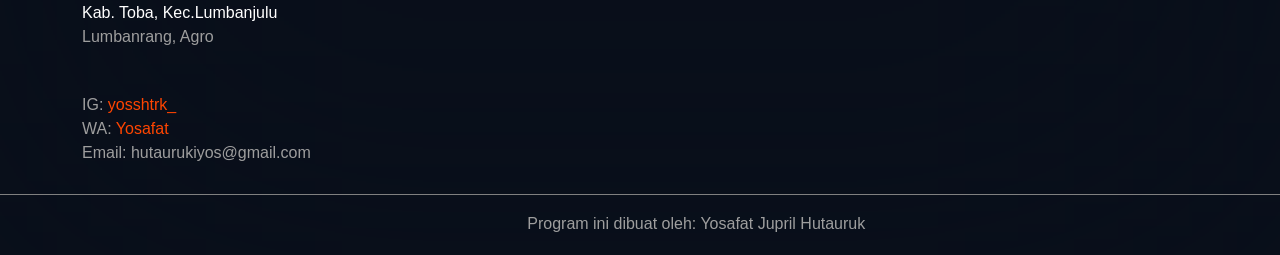
==== commit e4227fd1: "Add files via upload" ====
--- a/index.html
+++ b/index.html
@@ -1,224 +1,345 @@
-<!doctype html>
-<html>
-<head>
-  <link rel="stylesheet" href="sty.css">
-  <meta name="viewport" content="width=device-width, initial-scale=1.0">
-</head>
-<body>
-  <div class="penjelasan">
-    <h2 class="h2st">
-      Kelompok Dasar & Sederhana
-    </h2>
-      <hr>
-    <p class="ket">
-      Kelompok ini hanya bermain dengan logika matematika dasar (tambah, kurang, rata-rata).
-    </p>
-    
-    <div class="normal">
-      <p>
-        <b>
-          Normal:
-        </b>
-      </p>
-      <p>
-        Ini seperti mencampur dua cat di dalam satu wadah. Warna yang dihasilkan adalah pertengahan antara Warna 1 dan Warna 2.
-      </p>
-    </div>
-    
-    <div class="add">
-      <p>
-        <b>
-          Add:
-        </b>
-      </p>
-      <p>
-        Bayangkan kamu menyorotkan dua senter ke satu titik. Hasilnya pasti jauh lebih terang. Jika hasilnya lebih dari 255, maka akan mentok di putih bersih.
-        </p>
-    </div>
-    
-    <div class="darken">
-      <p>
-        <b>
-          Darken:
-        </b>
-      </p>
-      <p>
-        Program akan melihat angka W1 dan W2, lalu memilih mana yang lebih kecil (lebih gelap). Warna yang terang akan "kalah" dan hilang.
-      </p>
-    </div>
-    
-    <div class="lighten">
-      <p>
-        <b>
-          Lighten:
-        </b>
-      </p>
-      <p>
-        Kebalikan dari Darken. Program memilih angka yang paling besar. Warna yang gelap akan "kalah"
-      </p>
-    </div>
-    
-    <hr class="hrr">
-    
-    <h2 class="h2nd">
-      Kelompok Efek Gambar & Kontras
-    </h2>
-      <hr>
-    <p class="ket">
-      Kelompok ini sering dipakai untuk membuat bayangan atau cahaya yang terlihat lebih alami.
-    </p>
-    
-    <div class="multiply">
-      <p>
-        <b>
-          Multiply:
-        </b>
-      </p>
-      <p>
-        Warna akan dikalikan. Karena angka warna dihitung dalam bentuk pecahan di sistem komputer, hasilnya pasti lebih gelap. Ini seperti menumpuk dua kaca film mobil yang gelap.
-      </p>
-    </div>
-    
-    <div class="screen">
-      <p>
-        <b>
-          Screen:
-        </b>
-      </p>
-      <p>
-        Kebalikan dari Multiply. Efeknya seperti menyalakan dua proyektor ke layar yang sama. Hasilnya pasti lebih terang.
-        </p>
-    </div>
-    
-    <div class="overlay">
-      <p>
-        <b>
-          Overlay:
-        </b>
-      </p>
-      <p>
-        Ini adalah mode pintar. Jika Warna gelap, dia akan melakukan Multiply. Jika Warna 1 terang, dia akan melakukan Screen. Hasilnya, bagian gelap makin gelap, bagian terang makin terang (kontras tinggi).
-      </p>
-    </div>
-    
-    <div class="hardLight">
-      <p>
-        <b>
-          Hard Light:
-        </b>
-      </p>
-      <p>
-        Mirip dengan Overlay, tapi yang menentukan apakah harus gelap atau terang adalah Warna 2. Efeknya seperti menyorotkan lampu keras ke arah warna dasar.
-      </p>
-    </div>
-    
-    <hr class="hrr">
-    
-    <h2 class="h2rd">
-      Kelompok Perbedaan & Negatif
-    </h2>
-      <hr>
-    <p class="ket">
-      Digunakan untuk melihat seberapa jauh perbedaan antara dua warna.
-    </p>
-    
-    <div class="difference">
-      <p style="font-size: 14px;">
-        <b>
-          Difference:
-        </b>
-      </p>
-      <p>
-        Program menghitung jarak antara angka W1 dan W2. Jika warnanya sama persis, hasilnya akan hitam (0). Semakin beda warnanya, semakin cerah hasilnya.
-      </p>
-    </div>
-    
-    <div class="exclusion">
-      <p style="font-size: 15px;">
-        <b>
-          Exclusion:
-        </b>
-      </p>
-      <p>
-        Mirip dengan Difference, tapi hasilnya lebih lembut dan tidak terlalu kontras. Sering menghasilkan warna-warna pastel atau abu-abu.
-      </p>
-    </div>
-    
-    <hr class="hrr">
-    
-    <h2 class="h2th">
-      Kelompok Tajam & Pekat
-    </h2>
-      <hr>
-    <p class="ket">
-      Mode ini biasanya menghasilkan warna yang sangat mencolok dan saturasi yang tinggi.
-    </p>
-    
-    <div class="colorDodge">
-      <p>
-        <b>
-          Color Dodge:
-        </b>
-      </p>
-      <p>
-        Mencerahkan Warna 1 berdasarkan seberapa terang Warna 2. Hasilnya bisa sangat silau dan putih.
-      </p>
-    </div>
-    
-    <div class="colorBurn">
-      <p>
-        <b>
-          Color Burn:
-        </b>
-      </p>
-      <p>
-        Menggelapkan Warna 1 berdasarkan seberapa gelap Warna 2. Hasilnya warna jadi sangat pekat dan "terbakar".
-      </p>
-    </div>
-    
-    <hr class="hrr">
-    
-    <h2 class="h2fv">
-      Kelompok Logika Warna (HSL)
-    </h2>
-      <hr>
-    <p class="ket">
-      Ini yang paling beda, karena program tidak melihat angka gelap-terang saja, tapi melihat karakter warnanya.
-    </p>
-    
-    <div class="hue">
-      <p>
-        <b>
-          Hue:
-        </b>
-      </p>
-      <p>
-        Bayangkan kamu punya baju Merah (W1), lalu kamu ingin baju itu berubah jadi Biru (W2) tapi tetap memiliki bayangan dan lipatan kain yang sama. Hue hanya mengambil "nama warnanya" saja.
-      </p>
-    </div>
-    
-    <div class="color">
-      <p>
-        <b>
-          Color:
-        </b>
-      </p>
-      <p>
-        Mirip Hue, tapi dia juga mengambil tingkat "kepekatan" (saturasi) dari Warna 2.
-      </p>
-    </div>
-    
-    <div class="luminosity">
-      <p style="font-size: 15px;">
-        <b>
-          Luminosity:
-        </b>
-      </p>
-      <p>
-        Dia hanya mengambil tingkat sinar/cahaya dari Warna 2. Jadi kalau Warna 2 itu kuning terang, maka Warna 1 kamu akan ikut menjadi sangat terang, tapi warnanya tetap warna asli W1.
-      </p>
-    </div><br>
-  </div>
-  
-</body>
+<!doctype html>+
+<html>+
+<head>+
+   <title>KARYA ANAK RPL 2026</title>+
+   <meta name="viewport" content="width=device-width, initial-scale=1.0">+
+   <link href="style.css" rel="stylesheet">+
+   <script src="script.js"></script>+
+</head>+
+<body>+
+   <div class="judul">+
+      <p class="judull">Kombinasi Warna</p>+
+      <div class="wrapper">+
+        <button type="button" onclick="v()" id="v" class="v">V</button>+
+        <button type="button" onclick="vevet()" id="vevet" class="vevet">V</button>+
+        <p class="v1" id="v1">V</p>+
+      </div>+
+   </div>+
+   <div class="latar">+
+         <br><br><br><br><br>+
+      <div class="inputWarna">+
+         <p class="q">Warna apa yang akan kita kombinasikan?</p><br>+
+         <hr>+
+         <p class="teks1">+
+            Warna 1<br>+
+            <input type="text" class="warna1" id="input1" maxlength="6" +
+               oninput="this.value = this.value.replace(/[^0-9A-Fa-f]/g, '').toUpperCase(); hitungWarna();">+
+            <div class="pagarr" id="pagarr1">+
+               <div class="pagar">#</div>+
+            </div>+
+         </p>+
+         +
+         <p class="teks2">+
+            Warna 2<br>+
+            <input type="text" class="warna2" id="input2" maxlength="6" +
+               oninput="this.value = this.value.replace(/[^0-9A-Fa-f]/g, '').toUpperCase(); hitungWarna();">+
+            <div class="pagarr2" id="pagarr2">+
+               <div class="pagar2">#</div>+
+            </div>+
+         </p>+
+      </div> <br><br><br>+
++
+      <hr>+
+      <p class="teks3">Hasil Kombinasi ￬</p>+
++
+      <div class="slider-container">+
+         <div class="kamar">+
+            <div class="hasilWarna" id="boxNormal">+
+               <p>Normal</p>+
+               <p class="kode" id="kodeNormal">#FFFFFF</p>+
+            </div>+
+            <div class="hasilWarna" id="boxAdd">+
+               <p>Add</p>+
+               <p class="kode" id="kodeAdd">#FFFFFF</p>+
+            </div>+
+            <div class="hasilWarna" id="boxMultiply">+
+               <p>Multiply</p>+
+               <p class="kode" id="kodeMultiply">#FFFFFF</p>+
+            </div>+
+            <div class="hasilWarna" id="boxScreen">+
+               <p>Screen</p>+
+               <p class="kode" id="kodeScreen">#FFFFFF</p>+
+            </div>+
+         </div>+
+      +
+         <div class="kamar">+
+            <div class="hasilWarna" id="boxDarken">+
+               <p>Darken</p>+
+               <p class="kode" id="kodeDarken">#FFFFFF</p>+
+            </div>+
+            <div class="hasilWarna" id="boxLighten">+
+               <p>Lighten</p>+
+               <p class="kode" id="kodeLighten">#FFFFFF</p>+
+            </div>+
+            <div class="hasilWarna" id="boxDifference">+
+               <p>Difference</p>+
+               <p class="kode" id="kodeDifference">#FFFFFF</p>+
+            </div>+
+            <div class="hasilWarna" id="boxExclusion">+
+               <p>Exclusion</p>+
+               <p class="kode" id="kodeExclusion">#FFFFFF</p>+
+            </div>+
+         </div>+
+      +
+         <div class="kamar">+
+            <div class="hasilWarna" id="boxOverlay">+
+               <p>Overlay</p>+
+               <p class="kode" id="kodeOverlay">#FFFFFF</p>+
+            </div>+
+            <div class="hasilWarna" id="boxHardLight">+
+               <p>Hard Light</p>+
+               <p class="kode" id="kodeHardLight">#FFFFFF</p>+
+            </div>+
+            <div class="hasilWarna" id="boxSoftLight">+
+               <p>Soft Light</p>+
+               <p class="kode" id="kodeSoftLight">#FFFFFF</p>+
+            </div>+
+            <div class="hasilWarna" id="boxColorDodge">+
+               <p>Color Dodge</p>+
+               <p class="kode" id="kodeColorDodge">#FFFFFF</p>+
+            </div>+
+            <button type="button" class="tukar" onclick="tukar()">Tukar ↳↰</button>+
+         </div>+
+      +
+         <div class="kamar">+
+            <div class="hasilWarna" id="boxHue">+
+               <p>Hue</p>+
+               <p class="kode" id="kodeHue">#FFFFFF</p>+
+            </div>+
+            <div class="hasilWarna" id="boxColor">+
+               <p>Color</p>+
+               <p class="kode" id="kodeColor">#FFFFFF</p>+
+            </div>+
+            <div class="hasilWarna" id="boxColorBurn">+
+               <p>Color Burn</p>+
+               <p class="kode" id="kodeColorBurn">#FFFFFF</p>+
+            </div>+
+            <div class="hasilWarna" id="boxLuminosity">+
+               <p>Luminosity</p>+
+               <p class="kode" id="kodeLuminosity">#FFFFFF</p>+
+            </div>+
+            <button type="button" class="tukar" onclick="tukar()">Tukar ↳↰</button>+
+         </div>+
+      </div>+
+      +
+      <br><br><br><br><br><br><br>+
+      <p class="poweredBy">Powered By</p>+
+      <p class="by">VSCode</p>+
+      <br><br><br><br><br><br><br><br>+
+      <div class="penutup">+
+         <p class="penutup1">Kombinasi Warna</p>+
+         <p class="penutup2">Platform kombinasi warna untuk semua warna</p>+
+         <br><br>+
+         <p class="penutup3">Kab. Toba, Kec.Lumbanjulu</p>+
+         <p class="penutup4">Lumbanrang, Agro</p>+
+         <br>+
+         <p class="penutup5">IG: <a href="https://www.instagram.com/yosshtrk_">yosshtrk_</a></p>+
+         <p class="penutup6">WA: <a href="https://wa.me/6283892404543">Yosafat</a></p>+
+         <p class="penutup6">Email: hutaurukiyos@gmail.com</p>+
+      </div><br><br>+
+      +
+   <footer>+
+      <p class="footer">Program ini dibuat oleh: Yosafat Jupril Hutauruk</p>+
+   </footer>+
+   </div>+
+   +
+  <iframe src="https://einsof2026.github.io/kombinasi-warna/ind.html" id="penjelasan"></iframe>+
+  +
+  <div class="interup" id="interup">+
+    <h1 class="h1sx">+
+      <u>Tentang Alat Ini</u>+
+    </h1>+
+    +
+    <p class="exp1">+
+      Dalam dunia desain digital, mencampur warna bukan sekadar mengaduk cat. Website ini adalah "kalkulator visual" yang membantumu melihat hasil perpaduan dua warna menggunakan teknik blending mode standar industri. Cukup masukkan kode warna, dan temukan kombinasi yang pas untuk karya visualmu!+
+    </p>+
+    <p class="exp2">Pernahkah kamu membayangkan apa jadinya jika dua warna ditumpuk menjadi satu? Lewat teknik blending, kita bisa menciptakan efek bayangan pekat, cahaya silau, hingga kontras yang dramatis untuk memperindah karya visual, mulai dari ilustrasi layar hingga desain banner acara.+
+    </p>+
+    <p class="exp3">+
+      Website ini dirancang agar kamu bisa bereksperimen dan menemukan kode warna (Hex) yang presisi dari berbagai rumus pencampuran, tanpa perlu membuka software desain yang berat. Mari mulai bereksperimen!+
+    </p>+
+    <hr class="hrrr">+
+    <button type="button" class="ok" id="ok" onclick="ok()">OK</button>+
+  </div>+
+  +
+  <div class="latarInterup" id="latarInterup"></div>+
+  +
+  +
+   +
+   <div class="bulat1"></div>+
+   <div class="bulat2"></div>+
+   <div class="bulat3"></div>+
+</body>+
 </html>
--- a/style.css
+++ b/style.css
@@ -0,0 +1,993 @@
+@keyframes bulat1{+
+   0%{+
+      opacity: 0.3;+
+   }+
++
+   100%{+
+      opacity: 1;+
+   }+
+}+
++
+@keyframes bulat2{+
+   0%{+
+      opacity: 0.7;+
+      top: 240px;+
+      background: rgba(96, 7, 155, 0.609);+
+   }+
++
+   100%{+
+      opacity: 1;+
+      top: 400px;+
+      background: rgba(56, 26, 189, 0.609);+
+   }+
+}+
++
+html{+
+   overflow-x: hidden;+
+}+
++
+body {+
+   color: white;+
+   font-family: arial;+
+   background: rgb(11, 17, 30);+
+   margin: 0;+
+   padding: 0;+
+   width: 100%;+
+   height: 100%;+
+   overflow-x: hidden;+
+   position: relative;+
+}+
++
+.judul{+
+   background: rgba(150, 150, 250, 0.1);+
+   justify-content: center;+
+   align-items: center;+
+   display: flex;+
+   height: 50px;+
+   width: 90%;+
+   border: 1px solid rgba(255, 255, 255, 0.2);+
+   border-radius: 40px;+
+   font-size: 13px;+
+   backdrop-filter: blur(30px);+
+   position: fixed;+
+   top: 30px;+
+   z-index: 99;+
+   left: 50%;+
+   transform: translateX(-50%);+
+   padding: 0;+
+}+
++
+.judull{+
+   color: white;+
+   text-decoration: none;+
+   font-weight: bold;+
+   font-size: 25px;+
+}+
++
+.wrapper{+
+  background: transparent;+
+  position: absolute;+
+  top: 0;+
+  right: 15px;+
+  width: 25px;+
+  height: 50px;+
+  transform: scaleX(2.5);+
+  z-index: 999;+
+  padding: 0;+
+  margin: 0;+
+}+
++
+.v{+
+  position: absolute;+
+  top: 0;+
+  left: 0;+
+  background: transparent;+
+  color: transparent;+
+  border-left: 1px solid rgba(255, 255, 255, 0.4);+
+  border-right: none;+
+  border-top: none;+
+  border-bottom: none;+
+  border-top-right-radius: 13px;+
+  border-bottom-right-radius: 13px;+
+  padding: 0;+
+  margin: 0;+
+  width: 25px;+
+  height: 50px;+
+  z-index: 999;+
+  visibility: visible;+
+}+
++
+.vevet{+
+  background: transparent;+
+  color: transparent;+
+  font-family: Consolas;+
+  border-left: none;+
+  border-right: 1px solid rgba(255, 255, 255, 0.4);+
+  position: absolute;+
+  top: 0;+
+  left: 0;+
+  border-top: none;+
+  border-bottom: none;+
+  border-top-left-radius: 13px;+
+  border-bottom-left-radius: 13px;+
+  padding: 0;+
+  margin: 0;+
+  width: 25px;+
+  height: 50px;+
+  z-index: 999;+
+  rotate: 180deg;+
+  visibility: hidden;+
+}+
++
+.v1{+
+  position: absolute;+
+  top: 5px;+
+  left: 6px;+
+  background: transparent;+
+  transform: rotateX(0deg);+
+  transition: 0.8s;+
+  z-index: 990;+
+}+
++
+.inputWarna{+
+   margin-top: 25px;+
+   background: rgba(255, 255, 255, 0.1);+
+   font-size: 35px;+
+   height: 260px;+
+   padding: 30px;+
+   font-weight: bold;+
+   border: 1px solid rgba(255, 255, 255, 0.2);+
+   border-radius: 15px;+
+   justify-content: center;+
+   align-items: center;+
+}+
++
+.q{+
+   text-align: center;+
+   margin-top: -5px;+
+   margin-bottom: -5px;+
+   font-size: 16px;+
+}+
++
+hr{+
+   border: 1px solid rgba(255, 255, 255, 0.1);+
+   width: 119.7%;+
+   margin-bottom: 25px;+
+   margin-top: -15px;+
+   margin-left: -30px;+
+}+
++
+.teks1{+
+  background: transparent;+
+  margin-top: 0;+
+  text-shadow: 3px 3px 1px black;+
+}+
++
+.warna1, .warna2{+
+   background: rgba(255, 255, 255, 0.1);+
+   border: 1px solid rgba(255, 255, 255, 0.2);+
+   padding: 8px;+
+   padding-left: 30px;+
+   width: 85%;+
+   color: white;+
+   font-size: 20px;+
+   transition: all 0.5s ease;+
+}+
++
+.pagarr{+
+   position: relative;+
+   top: -64.399px;+
+   left: 13px;+
+   background: transparent;+
+   font-size: 22px;+
+   height: 18px;+
+   width: 13px;+
+   display: flex;+
+   align-items: center;+
+   justify-content: center;+
+   transition: all 0.5s ease;+
+   overflow: hidden;+
+}+
++
+.pagar, .pagar2{+
+   width: 20px;+
+   padding: 0;+
+   color: inherit;+
+   text-shadow: 1px 1px 1px black;+
+}+
++
+.teks2{+
+   position: relative;+
+   top: -65px;+
+   left: 0;+
+   text-shadow: 3px 3px 1px black;+
+}+
++
+.pagarr2{+
+   position: relative;+
+   top: -129.399px;+
+   left: 13px;+
+   background: transparent;+
+   font-size: 22px;+
+   height: 18px;+
+   width: 13px;+
+   display: flex;+
+   align-items: center;+
+   justify-content: center;+
+   transition: all 0.5s ease;+
+   overflow: hidden;+
+}+
++
+input{+
+   text-transform: uppercase;+
+   text-shadow: 1px 1px 1px black;+
+   font-weight: medium;+
+   box-shadow: 0 0 1px black;+
+}+
++
+input:focus{+
+   outline: none;+
+}+
++
+.slider-container {+
+   display: flex;+
+   overflow-x: auto;+
+   scroll-snap-type: x mandatory; +
+   scroll-behavior: smooth;+
+   width: 100%;+
+   gap: 15px; +
+   padding-bottom: 20px;+
+}+
++
+.kamar {+
+   min-width: 100%;+
+   flex-shrink: 0;+
+   scroll-snap-align: center;+
+   scroll-snap-stop: always; +
+   display: flex;+
+   flex-direction: column;+
+   align-items: center;+
+   gap: 20px;+
+   padding: 0;+
+   box-sizing: border-box;+
+}+
++
+.hasilWarna {+
+   background: rgba(255, 255, 255, 0.1);+
+   border: 1px solid rgba(255, 255, 255, 0.2);+
+   border-radius: 15px;+
+   font-weight: bold;+
+   font-size: 20px;+
+   height: 100px;+
+   padding: 0 20px;+
+   width: 100% !important; +
+   max-width: 95vw;+
+   display: flex;+
+   flex-direction: column;+
+   justify-content: center;+
+   margin: 0 !important;+
+   position: relative !important;+
+   transition: all 0.3s ease;+
+   box-sizing: border-box;+
+}+
++
+.hasilWarna p{+
+   text-shadow: 1px 1px 1px black;+
+   transition:  all 0.3s ease;+
+}+
++
+.kode{+
+   margin: 0;+
+   font-size: 15px;+
+   margin-left: -20px;+
+   width: 96px;+
+   color: #b9b8b8;+
+   position: relative;+
+   left: 83%;+
+   text-shadow: 1px 1px 3px solid rgba(0, 0, 0, 0.553);+
+   transition:  all 0.3s ease;+
+}+
++
+.teks3{+
+   text-align: center;+
+   font-weight: bold;+
+   font-size: 27px;+
+}+
++
+.tukar{+
+   position: relative;+
+   bottom: 0;+
+   left: 120px;+
+   width: 90px;+
+   color: white;+
+   font-size: 15px;+
+   font-weight: bold;+
+   padding: 7px;+
+   backdrop-filter: blur(10px);+
+   background: rgba(255, 255, 255, 0.1);+
+   border: 1px solid rgba(255, 255, 255, 0.2);+
+   border-radius: 6px;+
+   box-shadow: 0 0 1px black;+
+   text-shadow: 1px 1px 1px black;+
+}+
++
+.poweredBy{+
+   text-align: center;+
+   color: #9e9e9e;+
+}+
++
+.by{+
+   margin-top: -10px;+
+   text-align: center;+
+   font-weight: bold;+
+   font-size: 35px;+
+}+
++
+.penutup1{+
+   font-weight: bold;+
+   font-size: 25px;+
+   margin-left: 5%;+
+}+
++
+.penutup2{+
+   color: #9e9e9e;+
+   margin-top: -15px;+
+   margin-left: 5%;+
+}+
++
+.penutup3{+
+   color: white;+
+   font-weight: medium;+
+   margin-top: -10px;+
+   margin-left: 5%;+
+}+
++
+.penutup4{+
+   margin-left: 5%;+
+   margin-top: -10px;+
+   color: #9e9e9e;+
+}+
++
+.penutup5{+
+   margin-left: 5%;+
+   color: #9e9e9e;+
+}+
++
+.penutup5 a, .penutup6 a{+
+   color: orangered;+
+   text-decoration: none;+
+}+
++
+.penutup6{+
+   margin-top: -10px;+
+   margin-left: 5%;+
+   color: #9e9e9e;+
+}+
++
+.footer{+
+  background: transparent;+
+  border-top: 1px solid gray;+
+  margin: -20px;+
+  text-align: center;+
+  color: #9e9e9e;+
+  width: 112.3%;+
+  height: 40px;+
+  padding-top: 20px;+
+}+
++
+.latar{+
+   margin-top: -22px;+
+   padding: 20px;+
+   min-height: 100vh;+
+   background: rgba(0, 0, 0, 0.1);+
+   backdrop-filter: blur(160px);+
+}+
++
+.bulat1{+
+   background: orangered;+
+   width: 250px;+
+   height: 250px;+
+   border-radius: 50%;+
+   position: fixed;+
+   top: 260px;+
+   left: -150px;+
+   z-index: -99;+
+   animation-name: bulat1;+
+   animation-duration: 1.4s;+
+   animation-iteration-count: infinite;+
+   animation-direction: alternate;+
+}+
++
+.bulat2{+
+   width: 250px;+
+   height: 250px;+
+   border-radius: 50%;+
+   position: fixed;+
+   left: 220px;+
+   z-index: -99;+
+   animation: bulat2 2s ease-in-out infinite alternate;+
+}+
++
+.bulat3{+
+   background: rgba(15, 41, 191, 0.841);+
+   width: 120px;+
+   height: 120px;+
+   border-radius: 50%;+
+   position: fixed;+
+   top: 40px;+
+   left: 10px;+
+   z-index: -99;+
+}+
++
+iframe{+
+margin-bottom: 30px;+
+  border: none;+
+  position: fixed;+
+  top: -385px;+
+  left: 170px;+
+  min-height: 100vh;+
+  width: 100%;+
+  transform: scale(0.001) rotatex(90deg);+
+  transition: 0.8s;+
+  z-index: 9;+
+  visibility: hidden;+
+  opacity: 0;+
+}+
++
+.latarInterup{+
+  position: fixed;+
+  top: 0;+
+  height: 100vh;+
+  width: 100%;+
+  background: transparent;+
+  backdrop-filter: blur(20px);+
+  z-index: 99998;+
+  visibility: visible;+
+}+
++
+.interup{+
+  margin-top: 0;+
+  margin: 5%;+
+  background: rgba(0, 0, 0, 0.5);+
+  padding: 20px;+
+  padding-top: 10px;+
+  border: 1px solid rgba(255, 255, 255, 0.4);+
+  border-radius: 10px;+
+  position: fixed;+
+  top: 0;+
+  z-index: 99999;+
+  visibility: visible;+
+}+
++
+.h1sx{+
+  text-align: center;+
+}+
++
+.hrr{+
+  border: 1px solid white;+
+  width: 112.3%;+
+  margin-top: 10px;+
+  margin-left: -20px;+
+  padding: 0;+
+}+
++
+.exp1, .exp2, .exp3{+
+  text-indent: 1em;+
+}+
++
+.hrrr{+
+  border: 1px solid rgba(255, 255, 255, 0.4);+
+  width: 112.3%;+
+  margin-top: 10px;+
+  margin-left: -20px;+
+  padding: 0;+
+}+
++
+.ok{+
+  position: absolute;+
+  bottom: 0;+
+  left: 0;+
+  padding-bottom: 10px;+
+  width: 100%;+
+  height: 35px;+
+  font-size: 20px;+
+  border: 0;+
+  background: transparent;+
+  color: white;+
+}
